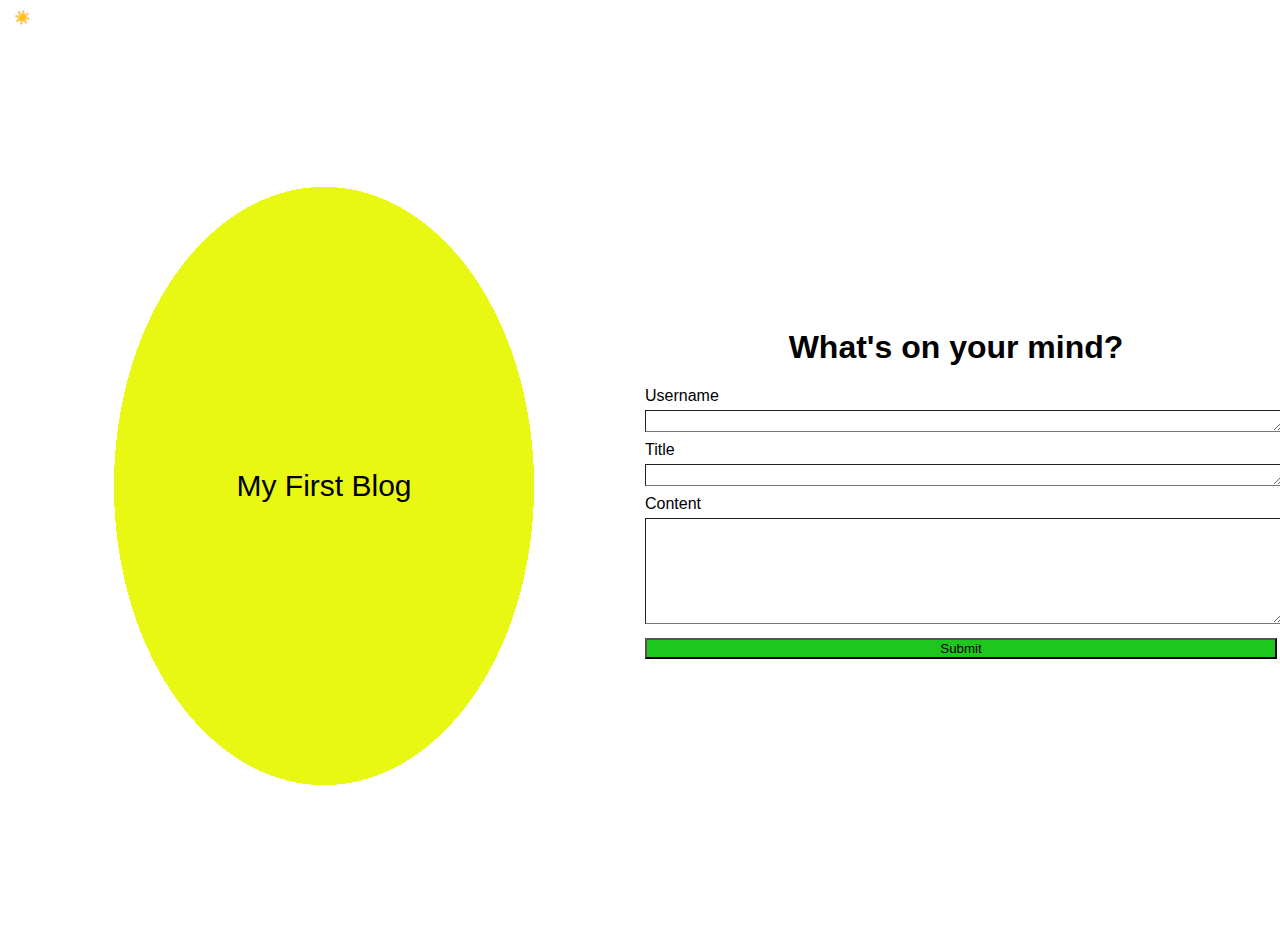
==== index.html @ bf09694c "added blog post functionality and light and dark modes" ====
<!DOCTYPE html>
<html lang="en">
<head>
    <meta charset="UTF-8">
    <meta name="viewport" content="width=device-width, initial-scale=1.0">
    <link rel="stylesheet" href="./assets/css/styles.css">
    <link rel="stylesheet" href="./assets/css/form.css">
    <title>My Blog</title>
</head>
<body>
    <header>
        <button id="mode">☀️</button>
    </header>
    <section>
        <div id="container">
            <p id="title">My First Blog</p>
        </div>
        <form>
            <h1>What's on your mind?</h1>
            <label for="username">Username</label>
            <textarea type="text" id="username"></textarea>
            <label for="title">Title</label>
            <textarea type="text" id="title"></textarea>
            <label for="content">Content</label>
            <textarea type="text" id="content"></textarea>
            <input type="submit" value="Submit" id="submit">
        </form>          
    </section>
</body>
<script src="./assets/js/form.js"></script>
<script src="./assets/js/logic.js"></script>
</html>
---- assets/css/styles.css ----
* {
   font-family: 'Gill Sans', 'Gill Sans MT', Calibri, 'Trebuchet MS', sans-serif;
   background-color: white;
}

header {
   margin-bottom: 10px;
}

#back {
   background-color: black;
   color: white;
}
---- assets/css/form.css ----
/* Format section containing form and title image. Centering them vertically  */
section {
    display: flex;
    align-items: center;
    justify-content: space-between;
    height: 900px;
}
form {
    width: 50%;
}
h1 {
    text-align: center;
}
button {
    border: 0;
}

/* Style title text  */
p {
    text-align: center;
    font-size: 30px;
    background: transparent;
}

input {
    width: 100%;
    margin: 5px;
}

label {
    margin: 5px;
}

textarea {
    display: inline-block;
    width: 100%;
    margin: 5px;
    border-style: inset;
    height: 16px;
}
/* Sets the circular background image and centers the title */
#container {
    display: flex;
    width: 50%;
    height: 100%;
    align-items: center;
    justify-content: center;
    background: radial-gradient(ellipse at center, #e9f812 0%,#e9f812 47%, #e9f812 47%,#ffffff 47%,#ffffff 48%);
}

#submit {
    background-color: rgb(30, 199, 30);
}

#content {
    height: 100px;
}
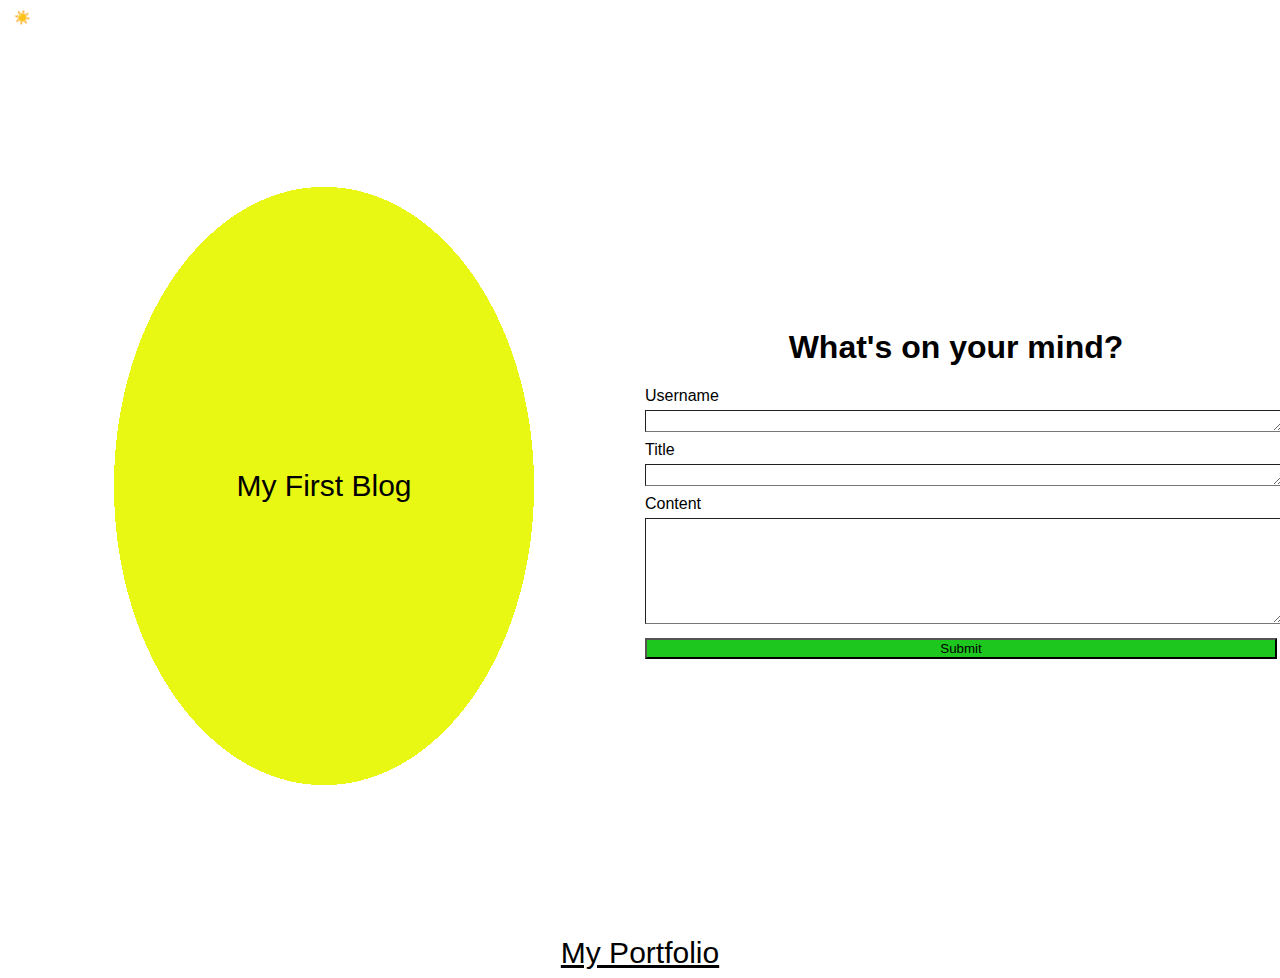
==== commit 2142ab90: "added footer with link to portfolio" ====
--- a/index.html
+++ b/index.html
@@ -13,7 +13,7 @@
     </header>
     <section>
         <div id="container">
-            <p id="title">My First Blog</p>
+            <p id="blgtitle">My First Blog</p>
         </div>
         <form>
             <h1>What's on your mind?</h1>
@@ -26,6 +26,7 @@
             <input type="submit" value="Submit" id="submit">
         </form>          
     </section>
+    <footer><a href="https://akaufmanfrey.github.io/portfolio/">My Portfolio</a></footer>
 </body>
 <script src="./assets/js/form.js"></script>
 <script src="./assets/js/logic.js"></script>
--- a/assets/css/styles.css
+++ b/assets/css/styles.css
@@ -10,4 +10,11 @@
 #back {
    background-color: black;
    color: white;
+}
+footer {
+   text-align: center;
+}
+a {
+   font-size: 30px;
+   color: black;
 }